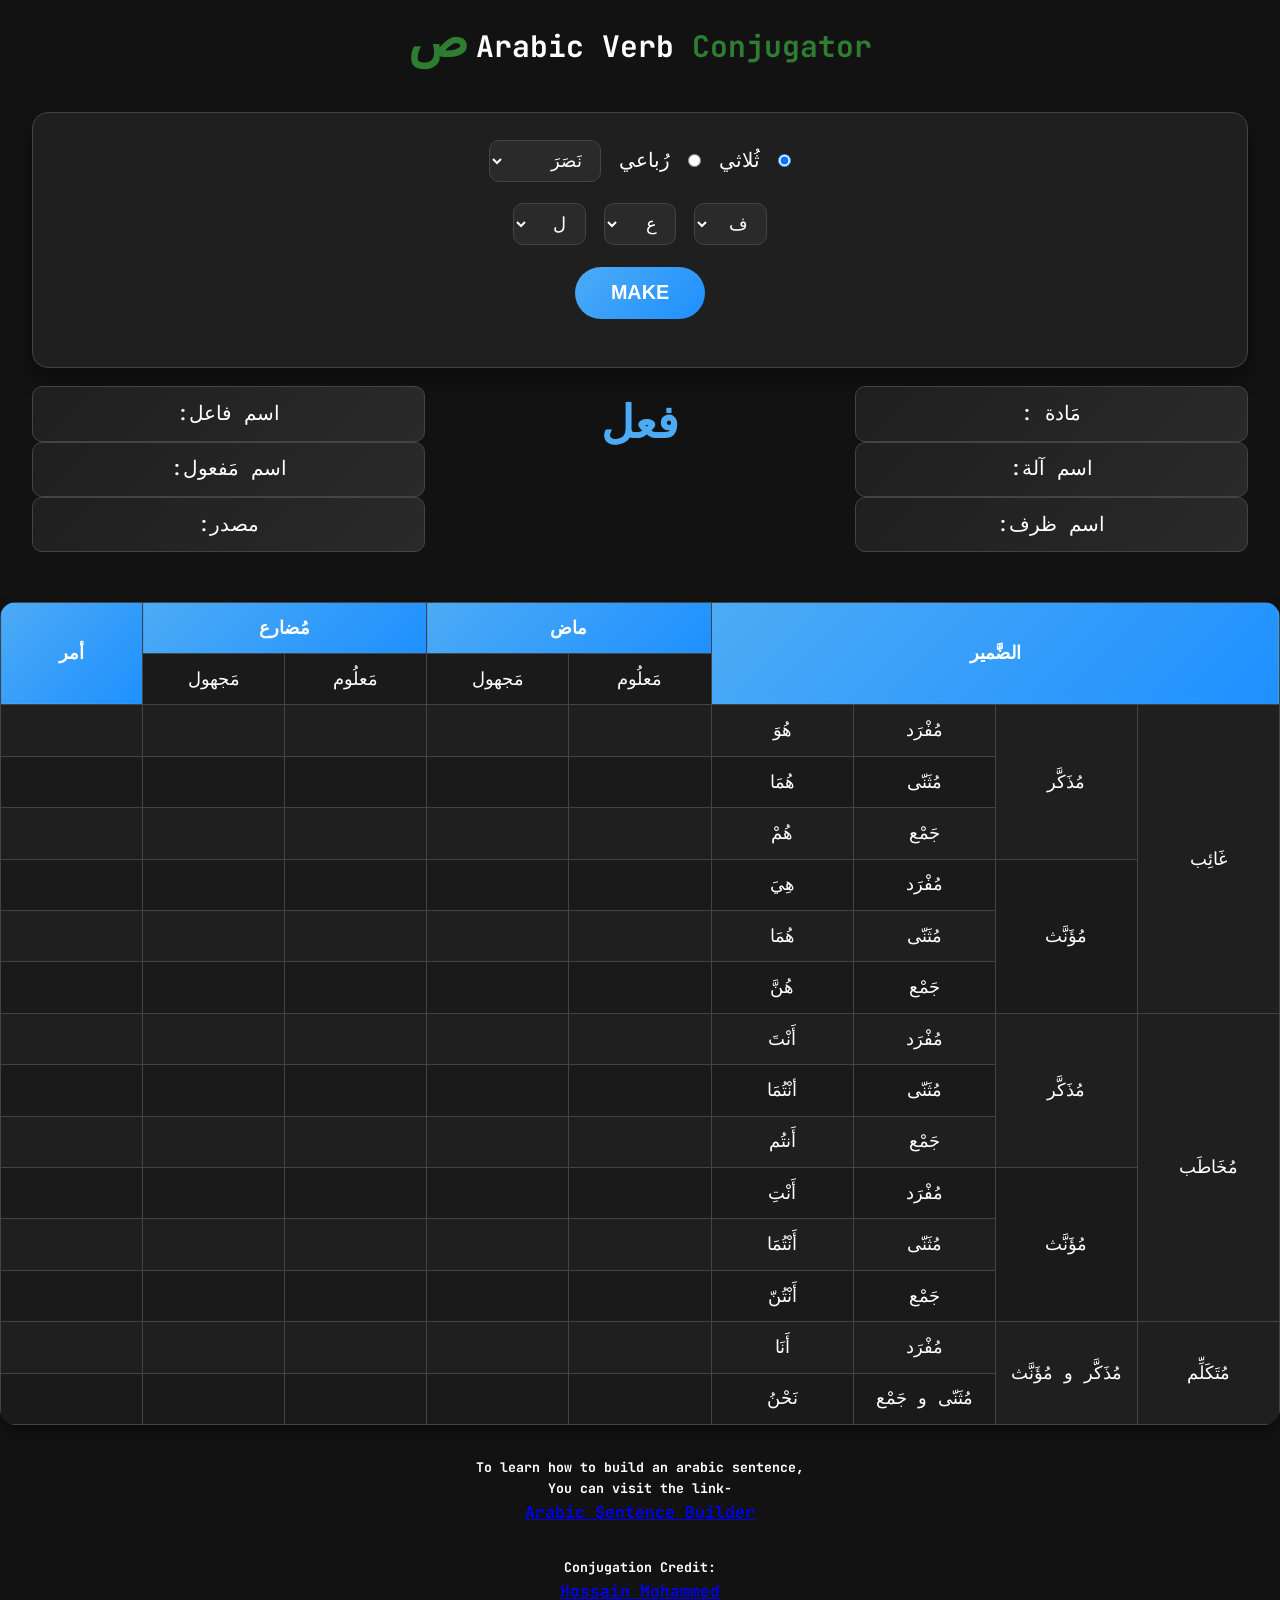
==== index.html @ 06bd31dc "Update index.html" ====
<!DOCTYPE html>
<html lang="en">
<head>
  <meta charset="UTF-8">
  <meta name="viewport" content="width=device-width, initial-scale=1.0">
    <meta name="description" content="arabic verb conjugator, automatic arabic verb conjugate">
  
  <meta name="keywords" content="Arabic Verb Conjugator">

  <title>Arabic Verb Conjugator</title>
 <link rel="preconnect" href="https://fonts.googleapis.com/">
<link rel="preconnect" href="https://fonts.gstatic.com/" crossorigin>
<link href="https://fonts.googleapis.com/css2?family=Fredericka+the+Great&amp;display=swap" rel="stylesheet">
<link rel="preconnect" href="https://fonts.googleapis.com/">
<link rel="preconnect" href="https://fonts.gstatic.com/" crossorigin>
<link href="https://fonts.googleapis.com/css2?family=Lateef:wght@200&amp;display=swap" rel="stylesheet">
  <link rel="stylesheet" href="styles.css">
  
 <script async src="https://www.googletagmanager.com/gtag/js?id=G-1FFKJJFEC2"></script>

<script>
  window.dataLayer = window.dataLayer || [];
  function gtag(){dataLayer.push(arguments);}
  gtag('js', new Date());

  gtag('config', 'G-1FFKJJFEC2');
</script>

<script async src="../pagead2.googlesyndication.com/pagead/js/ff8a0.txt?client=ca-pub-5602348121759077"
     crossorigin="anonymous"></script>
  <style>
    .sarf-icon {
  font-family: "Amiri", "Traditional Arabic", serif; /* Use a nice Arabic font */
  font-style: normal;
  font-weight: bold;
  display: inline-block;
  width: 1em;
  text-align: center;
  font-size: 50px; /* Adjust to match your fa icons */
  color: #2e7d32;  /* Optional: Sarf-themed green */
}
  </style>

</head>
<body>
<center>
    <h2><b><i class="sarf-icon">ص</i><span> Arabic Verb</span><span style="color:#2e7d32;"> Conjugator</span></b></h2><br>
  <!-- radiobutton -->
  <div class="firstsect1">
    <div class="resultdiv">
      <div>
        <!-- <h1>12</h1> -->
      </div>
      <div>
        <!--<h4 id="result"></h4>-->
      </div>
      <div>
         <!-- <h1>12</h1> -->
      </div>
      
    </div>
  <div id="firstsect">
  <div id="inputfl1" dir="rtl">
    <input type="radio" name="option" value="option3" id="option3" checked  onclick="showFields()" > ثُلاثي
    <input type="radio" name="option" value="option4" id="option4" onclick="showFields()"> رُباعي
  <!-- dropdown -->
  <select  id="dropdown">
    <option value="au">نَصَرَ</option>
    <option value="aa">فَتَحَ</option>
    <option value="ai">ضَرَبَ</option>
    <option value="ia">سَمِعَ </option>
    <option value="uu">كَرُمَ </option>
    <option value="ii">حَسِبَ</option>
    <!-- majid fe he -->
    <option value="xa">إِفْعَال</option>
    <option value="xb">تَفْعِيل</option>
    <option value="xc">مُفَاعَلَة</option>
    <option value="xd">تَفَعُّل </option>
    <option value="xe">تَفَاعُل </option>
    <option value="xf">اِفْتِعَال</option>
    <option value="xg">اِنْفِعَال</option>
    <option value="xh">اِفْعِلَال</option>
    <option value="xi">اِفْعِيلَال</option>
    <option value="xj">اِسْتِفْعَال</option>
    <option value="xk">اِفْعِيعَال</option>
    <option value="xl">اِفْعِوَّال</option>
     <!-- rubaie  -->
    <option value="va">فَعْلَلَه</option>
</select>

  </div>
 
<!-- input field -->
<div id="inputFl" dir="rtl">
  <select id="fakalima">
    <option value="ف">ف</option>
    <option value="أ">أ</option>
    <option value="ب">ب</option>
    <option value="ت">ت</option>
    <option value="ث">ث </option>
    <option value="ج">ج </option>
    <option value="ح">ح</option>
    <option value="خ">خ</option>
    <option value="د">د</option>
    <option value="ذ">ذ</option>
    <option value="ر">ر </option>
    <option value="ز">ز </option>
    <option value="س">س</option>
    <option value="ش">ش</option>
    <option value="ص">ص</option>
    <option value="ض">ض</option>
    <option value="ط">ط </option>
    <option value="ظ">ظ </option>
    <option value="ع">ع</option>
    <option value="غ">غ</option>
    <option value="ف">ف</option>
    <option value="ق">ق</option>
    <option value="ك">ك </option>
    <option value="ل">ل </option>
    <option value="م">م</option>
    <option value="ن">ن</option>
    <option value="و">و</option>
    <option value="ه">ه</option>
    <option value="ي">ي </option>
    
</select>
<select id="aynkalima" >
  <option value="ع">ع</option>
  <option value="أ">أ</option>
  <option value="ب">ب</option>
  <option value="ت">ت</option>
  <option value="ث">ث </option>
  <option value="ج">ج </option>
  <option value="ح">ح</option>
  <option value="خ">خ</option>
  <option value="د">د</option>
  <option value="ذ">ذ</option>
  <option value="ر">ر </option>
  <option value="ز">ز </option>
  <option value="س">س</option>
  <option value="ش">ش</option>
  <option value="ص">ص</option>
  <option value="ض">ض</option>
  <option value="ط">ط </option>
  <option value="ظ">ظ </option>
  <option value="ع">ع</option>
  <option value="غ">غ</option>
  <option value="ف">ف</option>
  <option value="ق">ق</option>
  <option value="ك">ك </option>
  <option value="ل">ل </option>
  <option value="م">م</option>
  <option value="ن">ن</option>
  <option value="و">و</option>
  <option value="ه">ه</option>
  <option value="ي">ي </option>
  
</select>
<select id="lamkalima" >
  <option value="ل">ل</option>
  <option value="أ">أ</option>
  <option value="ب">ب</option>
  <option value="ت">ت</option>
  <option value="ث">ث </option>
  <option value="ج">ج </option>
  <option value="ح">ح</option>
  <option value="خ">خ</option>
  <option value="د">د</option>
  <option value="ذ">ذ</option>
  <option value="ر">ر </option>
  <option value="ز">ز </option>
  <option value="س">س</option>
  <option value="ش">ش</option>
  <option value="ص">ص</option>
  <option value="ض">ض</option>
  <option value="ط">ط </option>
  <option value="ظ">ظ </option>
  <option value="ع">ع</option>
  <option value="غ">غ</option>
  <option value="ف">ف</option>
  <option value="ق">ق</option>
  <option value="ك">ك </option>
  <option value="ل">ل </option>
  <option value="م">م</option>
  <option value="ن">ن</option>
  <option value="و">و</option>
  <option value="ه">ه</option>
  <option value="ي">ي </option>
  
</select>
<select id="lam2kalima" style="display: none">
  <option value="ل">ل</option>
  <option value="أ">أ</option>
  <option value="ب">ب</option>
  <option value="ت">ت</option>
  <option value="ث">ث </option>
  <option value="ج">ج </option>
  <option value="ح">ح</option>
  <option value="خ">خ</option>
  <option value="د">د</option>
  <option value="ذ">ذ</option>
  <option value="ر">ر </option>
  <option value="ز">ز </option>
  <option value="س">س</option>
  <option value="ش">ش</option>
  <option value="ص">ص</option>
  <option value="ض">ض</option>
  <option value="ط">ط </option>
  <option value="ظ">ظ </option>
  <option value="ع">ع</option>
  <option value="غ">غ</option>
  <option value="ف">ف</option>
  <option value="ق">ق</option>
  <option value="ك">ك </option>
  <option value="ل">ل </option>
  <option value="م">م</option>
  <option value="ن">ن</option>
  <option value="و">و</option>
  <option value="ه">ه</option>
  <option value="ي">ي </option>
  
</select>
</div>
<div>
  <button id="makebtn" onclick="addNumbers()" dir="rtl">MAKE</button>
</div>
    
 <div>
   <h6 id="result"></h6>
 </div>

</div>
<div class="resultdiv"></div>
    
</div>
 
  <div class="uper-div">
    <div id="lowdiv">
      <p id="file" class="ism-file">  اسم فاعل: </p>
      <p id="maful" class="ism-file">  اسم مَفعول:  </p>
      <p id="masdar" class="ism-file">  مصدر:  </p>
   
    </div>
    <div>
     <p id="main-fial">فعل</p>
    </div>
    
    <div id="lowdiv2">
    <p id="mada" class="ism-file">  مَادة : </p>
      <p id="ismala" class="ism-file">   اسم آلة: </p>
      <p id="ismjarf" class="ism-file">  اسم  ظرف:  </p>
    </div>
    </div>
    <br>
  
  <div id="tablediv">
  <table>
    <tr>
      <th rowspan="2">أمر</th>
      <th colspan="2">مُضارع</th>
     
      <th colspan="2">ماض</th>
      
      <th id="damir" colspan="4" rowspan="2">الضَّمير</th>
     
    </tr>
    <tr>
     
      <td class="namrow">مَجهول</td>
      <td class="namrow">مَعلُوم</td>
      <td class="namrow">مَجهول</td>
      <td class="namrow">مَعلُوم</td>
    </tr>
    <tr>
      <td id="fa-57"></td>
      <td id="fa-43"></td>
      <td id="fa-29"></td>
      <td id="fa-15"></td>
      <td id="fa-1"></td>
      <td>هُوَ</td>
      <td class="adad">مُفْرَد</td>
      <td class="jins" rowspan="3">مُذَكَّر</td>
      <td class="bold-1"  rowspan="6">غَائِب</td>
    </tr>
    <tr>
      <td id="fa-58"></td>
      <td id="fa-44"></td>
      <td id="fa-30"></td>
      <td id="fa-16"></td>
      <td id="fa-2"></td>
      <td>هُمَا</td>
      <td class="adad">مُثَنّى</td>
     
    </tr>
    <tr>
      <td id="fa-59"></td>
      <td id="fa-45"></td>
      <td id="fa-31"></td>
      <td id="fa-17"></td>
      <td id="fa-3"></td>
      <td>هُمْ</td>
      <td class="adad">جَمْع</td>
      
     
    </tr>
    <tr>
      <td id="fa-60"></td>
      <td id="fa-46"></td>
      <td id="fa-32"></td>
      <td id="fa-18"></td>
      <td id="fa-4"></td>
      <td>هِيَ</td>
      <td class="adad">مُفْرَد</td>
      <td class="jins" rowspan="3">مُؤَنَّث</td>
     
    </tr>
    <tr>
      <td id="fa-61"></td>
      <td id="fa-47"></td>
      <td id="fa-33"></td>
      <td id="fa-19"></td>
      <td id="fa-5"></td>
      <td >هُمَا</td>
      <td class="adad">مُثَنّى</td>
    </tr>
    
    <tr>
      <td id="fa-62"></td>
      <td id="fa-48"></td>
      <td id="fa-34"></td>
      <td id="fa-20"></td>
      <td id="fa-6"></td>
      <td>هُنَّ</td>
      <td class="adad">جَمْع</td>
    </tr>
    
    <tr>
      <td id="fa-63"></td>
      <td id="fa-49"></td>
      <td id="fa-35"></td>
      <td id="fa-21"></td>
      <td id="fa-7"></td>
      <td>أَنْتَ</td>
      <td class="adad">مُفْرَد</td>
      <td class="jins" rowspan="3">مُذَكَّر</td>
      <td class="bold-1" rowspan="6">مُخَاطَب</td>
    </tr>
    
    <tr>
      <td id="fa-64"></td>
      <td id="fa-50"></td>
      <td id="fa-36"></td>
      <td id="fa-22"></td>
      <td id="fa-8"></td>
      <td>أنْتُمَا</td>
      <td class="adad">مُثَنّى</td>
    </tr>
    
    <tr>
      <td id="fa-65"></td>
      <td id="fa-51"></td>
      <td id="fa-37"></td>
      <td id="fa-23"></td>
      <td id="fa-9"></td>
      <td>أَنتُم</td>
      <td class="adad">جَمْع</td>
    </tr>
    
    <tr>
      <td id="fa-66"></td>
      <td id="fa-52"></td>
      <td id="fa-38"></td>
      <td id="fa-24"></td>
      <td id="fa-10"></td>
      <td>أَنْتِ</td>
      <td class="adad">مُفْرَد</td>
      <td class="jins" rowspan="3">مُؤَنَّث</td>
    </tr>
    
    <tr>
      <td id="fa-67"></td>
      <td id="fa-53"></td>
      <td id="fa-39"></td>
      <td id="fa-25"></td>
      <td id="fa-11"></td>
      <td>أَنْتُمَا</td>
      <td class="adad">مُثَنّى</td>
    </tr>
    
    <tr>
      <td id="fa-68"></td>
      <td id="fa-54"></td>
      <td id="fa-40"></td>
      <td id="fa-26"></td>
      <td id="fa-12"></td>
      <td>أَنْتُنّ</td>
      <td class="adad">جَمْع</td>
       
    </tr>
    
    <tr>
      <td id="fa-69"></td>
      <td id="fa-55"></td>
      <td id="fa-41"></td>
      <td id="fa-27"></td>
      <td id="fa-13"></td>
      <td>أَنَا</td>
      <td class="adad">مُفْرَد</td>
      <td class="jins" rowspan="2">مُذَكَّر و مُؤَنَّث</td>
      <td class="bold-1" rowspan="2">مُتَكَلِّم</td>
    </tr>
    <tr>
      <td id="fa-70"></td>
      <td id="fa-56"></td>
      <td id="fa-42"></td>
      <td id="fa-28"></td>
      <td id="fa-14"></td>
      <td>نَحْنُ</td>
      <td class="adad">مُثَنّى و جَمْع</td>  
    </tr> 
  </table>
</div>
<br>
  
<script src="arabic_conju.js"></script>

<h6>To learn how to build an arabic sentence,<br>You can visit the link-</h6>
<a href="https://arabic-sentence-builder.vercel.app" target="_blank"><h5>Arabic Sentence Builder</h5></a><br>
<h6>Conjugation Credit:</h6><a href="https://dictionary-bd.com/vcindex.html" target="_blank"><h5> Hossain Mohammed</h5></a>
<br>
</center>
</body>
  
</html>
---- styles.css ----
/* =========================
   GOOGLE FONT
========================= */
@import url('https://fonts.googleapis.com/css2?family=JetBrains+Mono:wght@400;600;700&display=swap');

/* =========================
   ROOT VARIABLES
========================= */
:root {
  --bg-main: #121212;
  --bg-card: #1f1f1f;
  --bg-soft: #2a2a2a;
  --text-main: #ffffff;
  --text-soft: #cfcfcf;
  --blue-1: #4dabf5;
  --blue-2: #1e90ff;
  --border: #444;
  --row-alt: #1a1a1a;
  --hover-row: #333;
  --font-main: 'JetBrains Mono', monospace;
}

/* =========================
   RESET
========================= */
*, *::before, *::after {
  box-sizing: border-box;
  margin: 0;
  padding: 0;
}

/* =========================
   BASE
========================= */
html { font-size: 18px; }
body {
  font-family: var(--font-main);
  background: var(--bg-main);
  color: var(--text-main);
  font-size: 1.1rem;
  line-height: 1.6;
  width: 100%;
  overflow-x: hidden;
}

/* =========================
   HEADER
========================= */
#heading {
  text-align: center;
  font-size: 2.4rem;
  margin: 1.8rem 0;
  background: linear-gradient(90deg, var(--blue-1), var(--blue-2));
  -webkit-background-clip: text;
  -webkit-text-fill-color: transparent;
  font-weight: bold;
}

/* =========================
   FORM CARD
========================= */
#firstsect {
  background: var(--bg-card);
  padding: 1.5rem;
  border-radius: 16px;
  border: 1px solid var(--border);
  box-shadow: 0 10px 20px rgba(0,0,0,0.4);
  display: grid;
  gap: 1.2rem;
  width: 95%;
  margin: auto;
}

/* =========================
   FLEX INPUTS
========================= */
#inputfl1,
#inputFl {
  display: flex;
  flex-wrap: wrap;
  gap: 1rem;
  justify-content: center;
  align-items: center;
}

/* =========================
   INPUTS
========================= */
select,
input[type="radio"],
input[type="text"] {
  background: var(--bg-soft);
  color: var(--text-main);
  border: 1px solid var(--border);
  border-radius: 10px;
  padding: 0.5rem 0.8rem;
  font-size: 1rem;
}

/* =========================
   BUTTON
========================= */
#makebtn {
  background: linear-gradient(135deg, var(--blue-1), var(--blue-2));
  color: #ffffff;
  border: none;
  border-radius: 30px;
  padding: 0.8rem 2rem;
  font-size: 1.1rem;
  font-weight: bold;
  cursor: pointer;
  display: block;
  margin: auto;
}

/* =========================
   MAIN VERB SECTION
========================= */
#main-fial {
  font-size: 2.5rem;
  text-align: center;
  color: var(--blue-1);
  font-weight: bold;
}

.uper-div {
  margin-top: 1rem;
  display: grid;
  grid-template-columns: repeat(auto-fit, minmax(220px, 1fr));
  gap: 1rem;
  width: 95%;
  margin-left: auto;
  margin-right: auto;
}

.ism-file {
  background: linear-gradient(135deg, var(--bg-card), var(--bg-soft));
  border: 1px solid var(--border);
  border-radius: 10px;
  padding: 0.6rem;
  direction: rtl;
  text-align: center;
  font-size: 1.1rem;
}

/* =========================
   TABLE SECTION
========================= */
#tablediv {
  width: 100%;
  margin-top: 1rem;
  border-radius: 16px;      /* rounded corners for table container */
  overflow: hidden;          /* clip table corners */
  box-shadow: 0 6px 12px rgba(0,0,0,0.4);
  background: var(--bg-card);
}

/* -------- TABLE STYLING -------- */
table {
  width: 100%;
  border-collapse: collapse;
  font-size: 1rem;
  table-layout: fixed;       /* evenly spaced columns */
}

th, td {
  padding: 0.6rem 0.8rem;
  text-align: center;
  border: 1px solid var(--border);
  white-space: nowrap;
  overflow: hidden;
  text-overflow: ellipsis;
}

th {
  background: linear-gradient(135deg, var(--blue-1), var(--blue-2));
  color: #fff;
  font-weight: bold;
}

tr:nth-child(even) { background: var(--row-alt); }
tr:hover { background: var(--hover-row); }

/* =========================
   MOBILE ADAPTATION
========================= */
@media (max-width: 768px) {
  #tablediv {
    width: 100%;
    border-radius: 10px;    /* slightly smaller corners for mobile */
  }

  table {
    width: max-content;
    zoom: 0.65;             /* shrink to fit screen */
  }
}
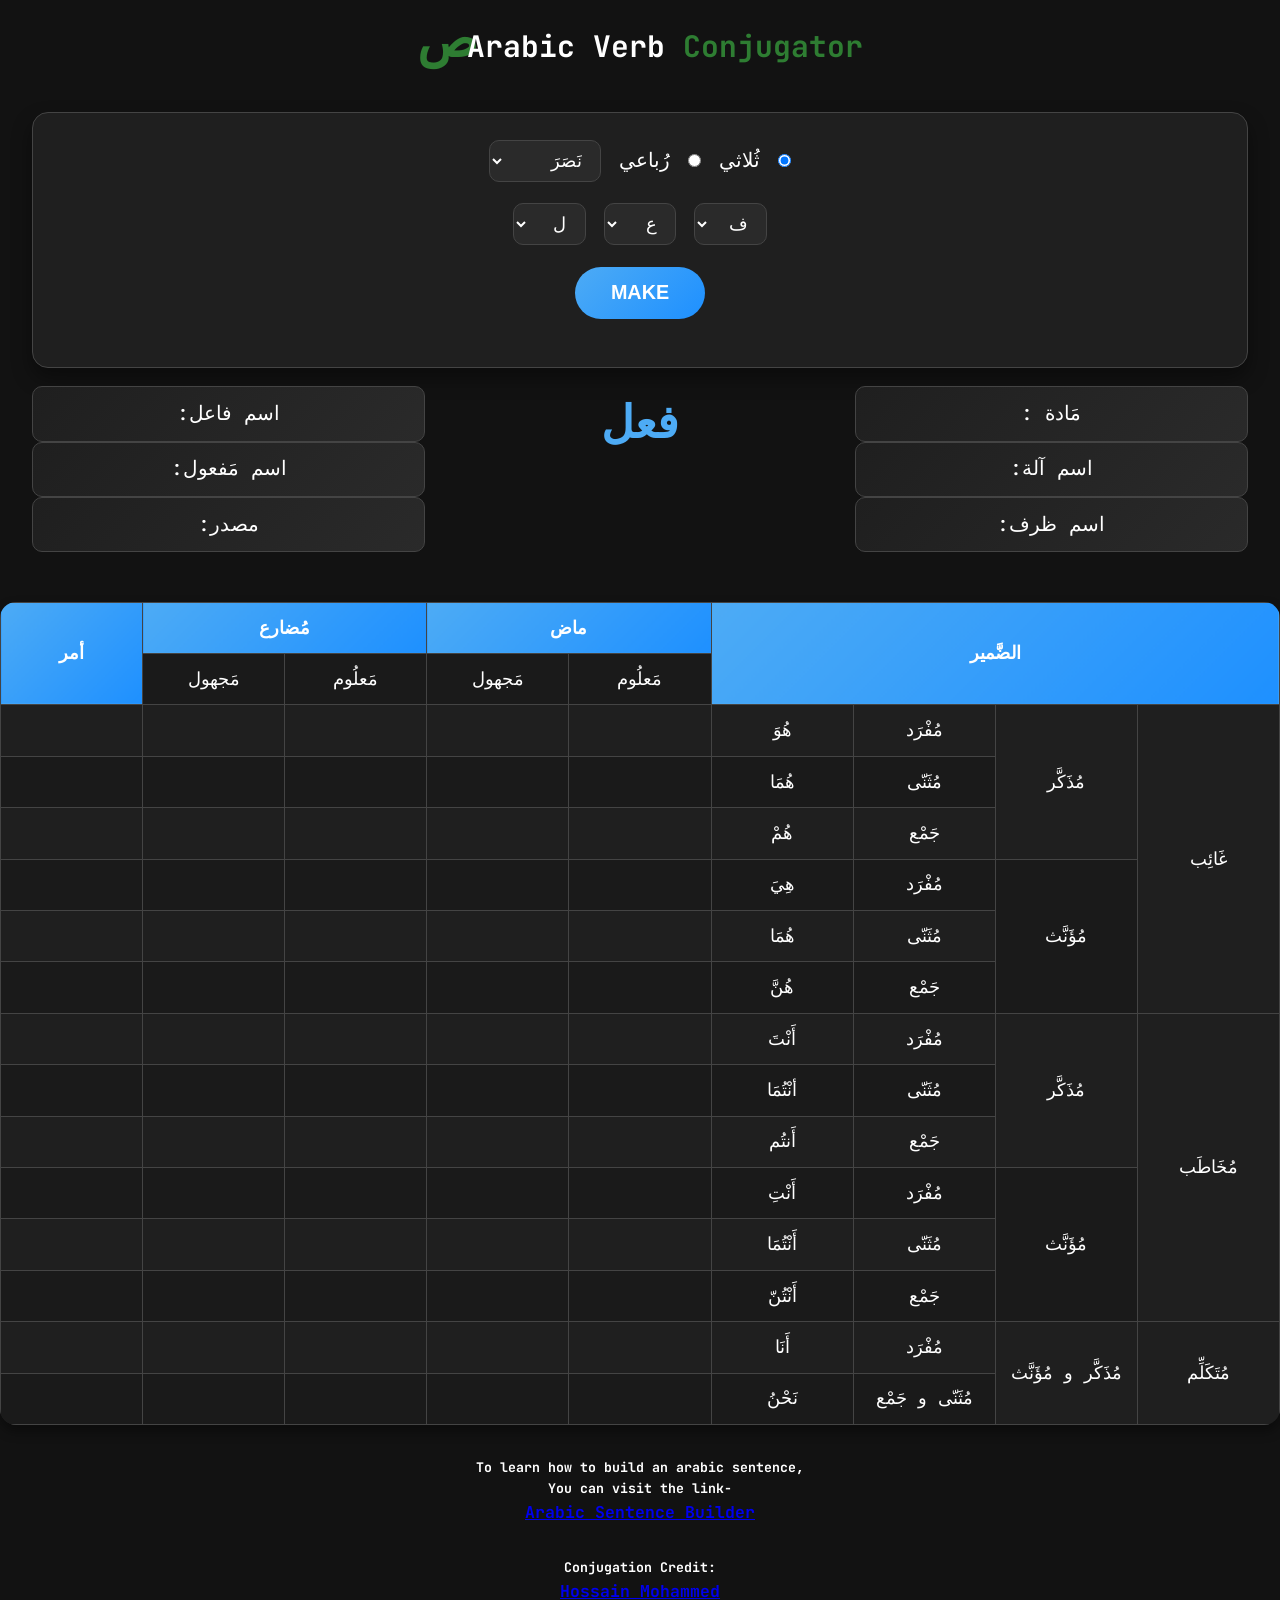
==== commit c5a0111b: "Update index.html" ====
--- a/index.html
+++ b/index.html
@@ -44,7 +44,7 @@
 </head>
 <body>
 <center>
-    <h2><b><i class="sarf-icon">ص</i><span> Arabic Verb</span><span style="color:#2e7d32;"> Conjugator</span></b></h2><br>
+    <h2><b><i class="sarf-icon">ص</i></b><strong>Arabic Verb<span style="color:#2e7d32;"> Conjugator</span></strong></h2><br>
   <!-- radiobutton -->
   <div class="firstsect1">
     <div class="resultdiv">
@@ -432,3 +432,4 @@
 </body>
   
 </html>
+
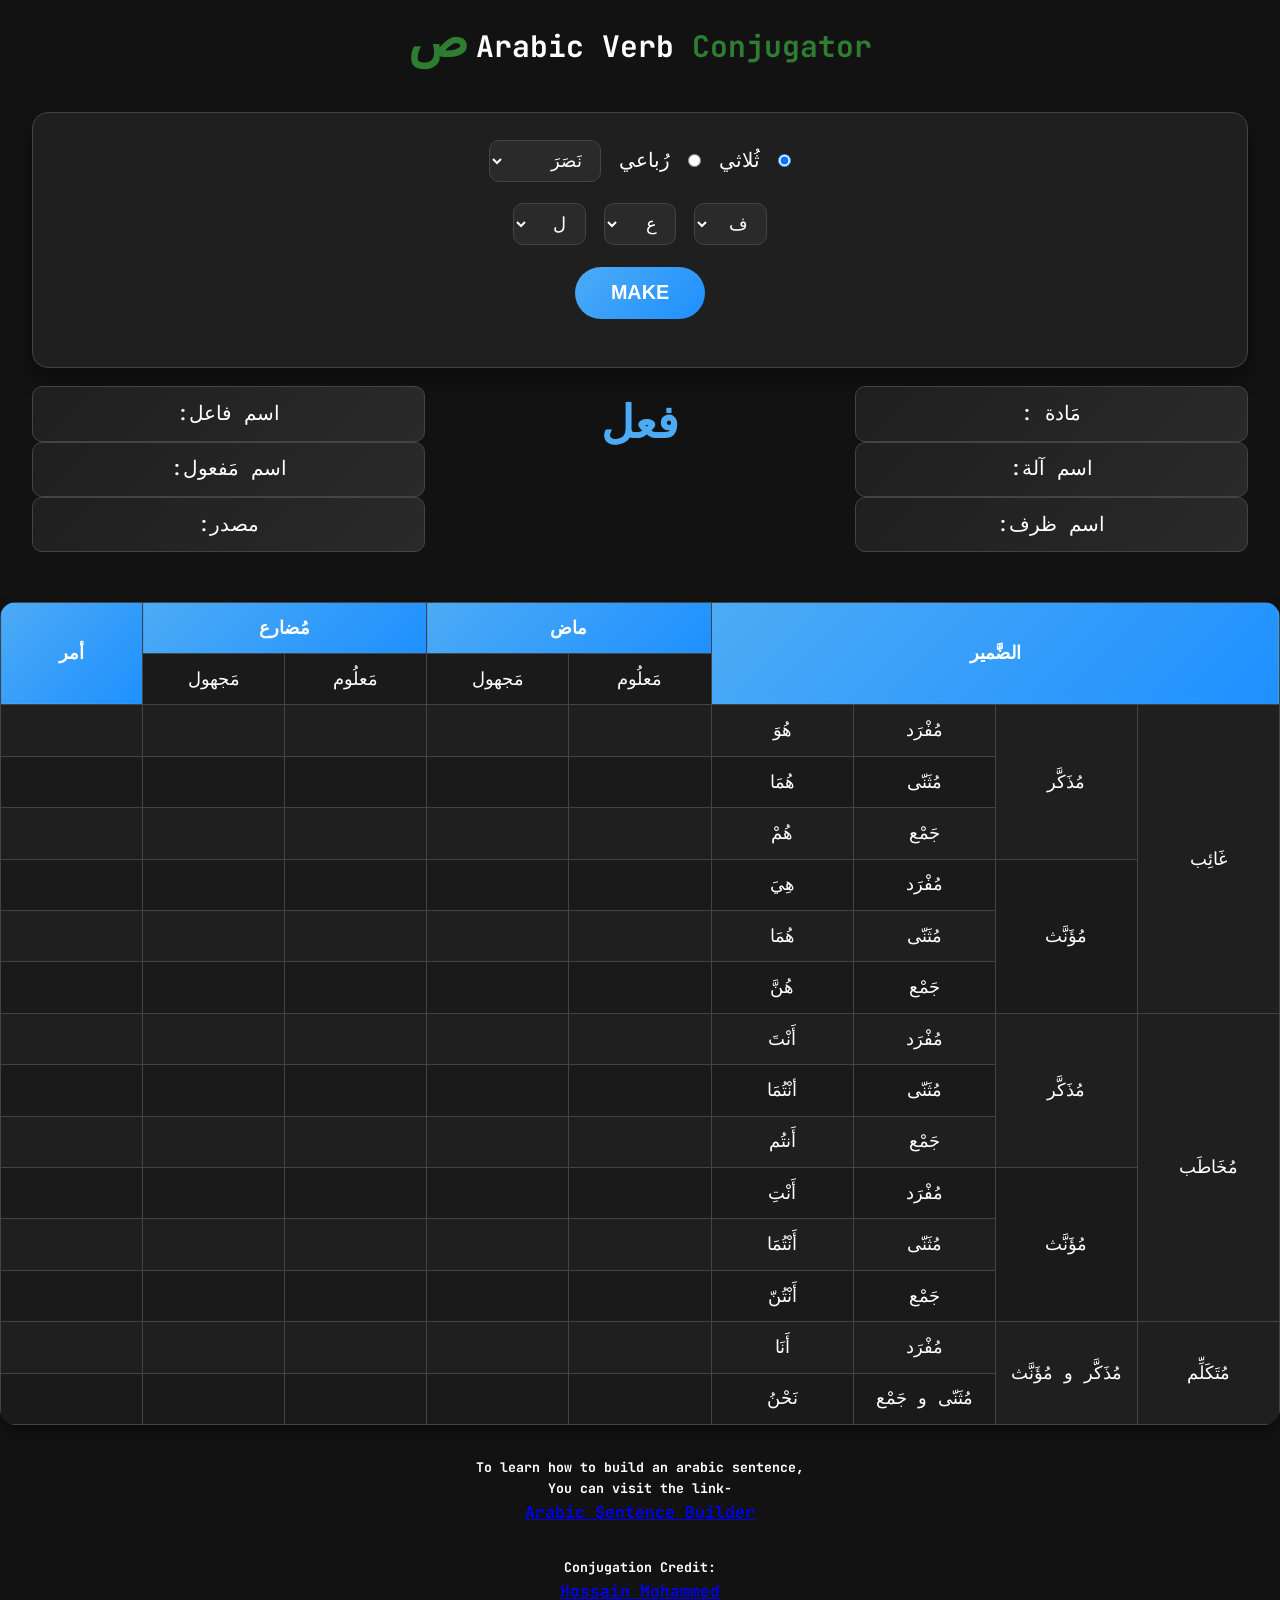
==== commit b8ae3c17: "Update index.html" ====
--- a/index.html
+++ b/index.html
@@ -44,7 +44,7 @@
 </head>
 <body>
 <center>
-    <h2><b><i class="sarf-icon">ص</i></b><strong>Arabic Verb<span style="color:#2e7d32;"> Conjugator</span></strong></h2><br>
+    <h2><b><i class="sarf-icon">ص </i></b><strong> Arabic Verb<span style="color:#2e7d32;"> Conjugator</span></strong></h2><br>
   <!-- radiobutton -->
   <div class="firstsect1">
     <div class="resultdiv">
@@ -433,3 +433,4 @@
   
 </html>
 
+
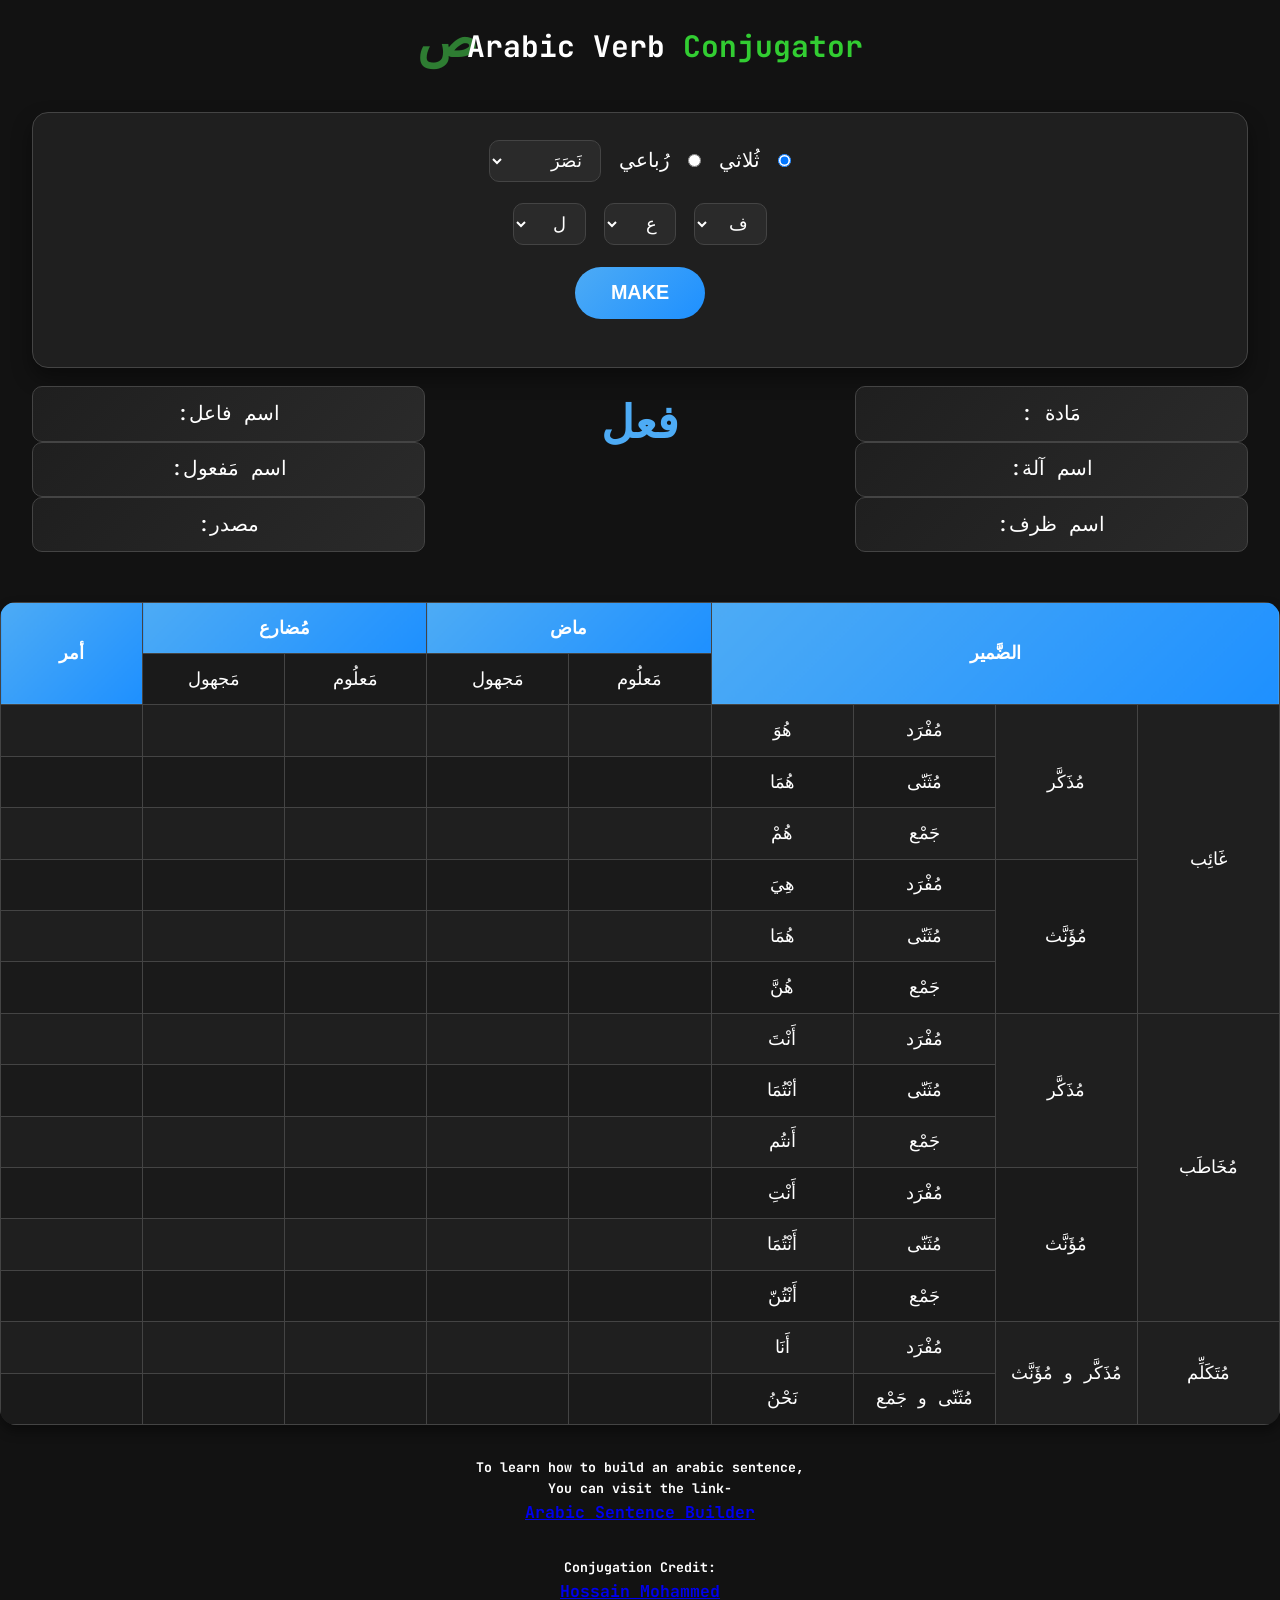
==== commit 10850aea: "Update index.html" ====
--- a/index.html
+++ b/index.html
@@ -44,7 +44,7 @@
 </head>
 <body>
 <center>
-    <h2><b><i class="sarf-icon">ص </i></b><strong> Arabic Verb<span style="color:#2e7d32;"> Conjugator</span></strong></h2><br>
+    <h2><b><i class="sarf-icon">ص </i>Arabic Verb</b><strong style="color:limegreen;"> Conjugator</strong></h2><br>
   <!-- radiobutton -->
   <div class="firstsect1">
     <div class="resultdiv">
@@ -434,3 +434,5 @@
 </html>
 
 
+
+
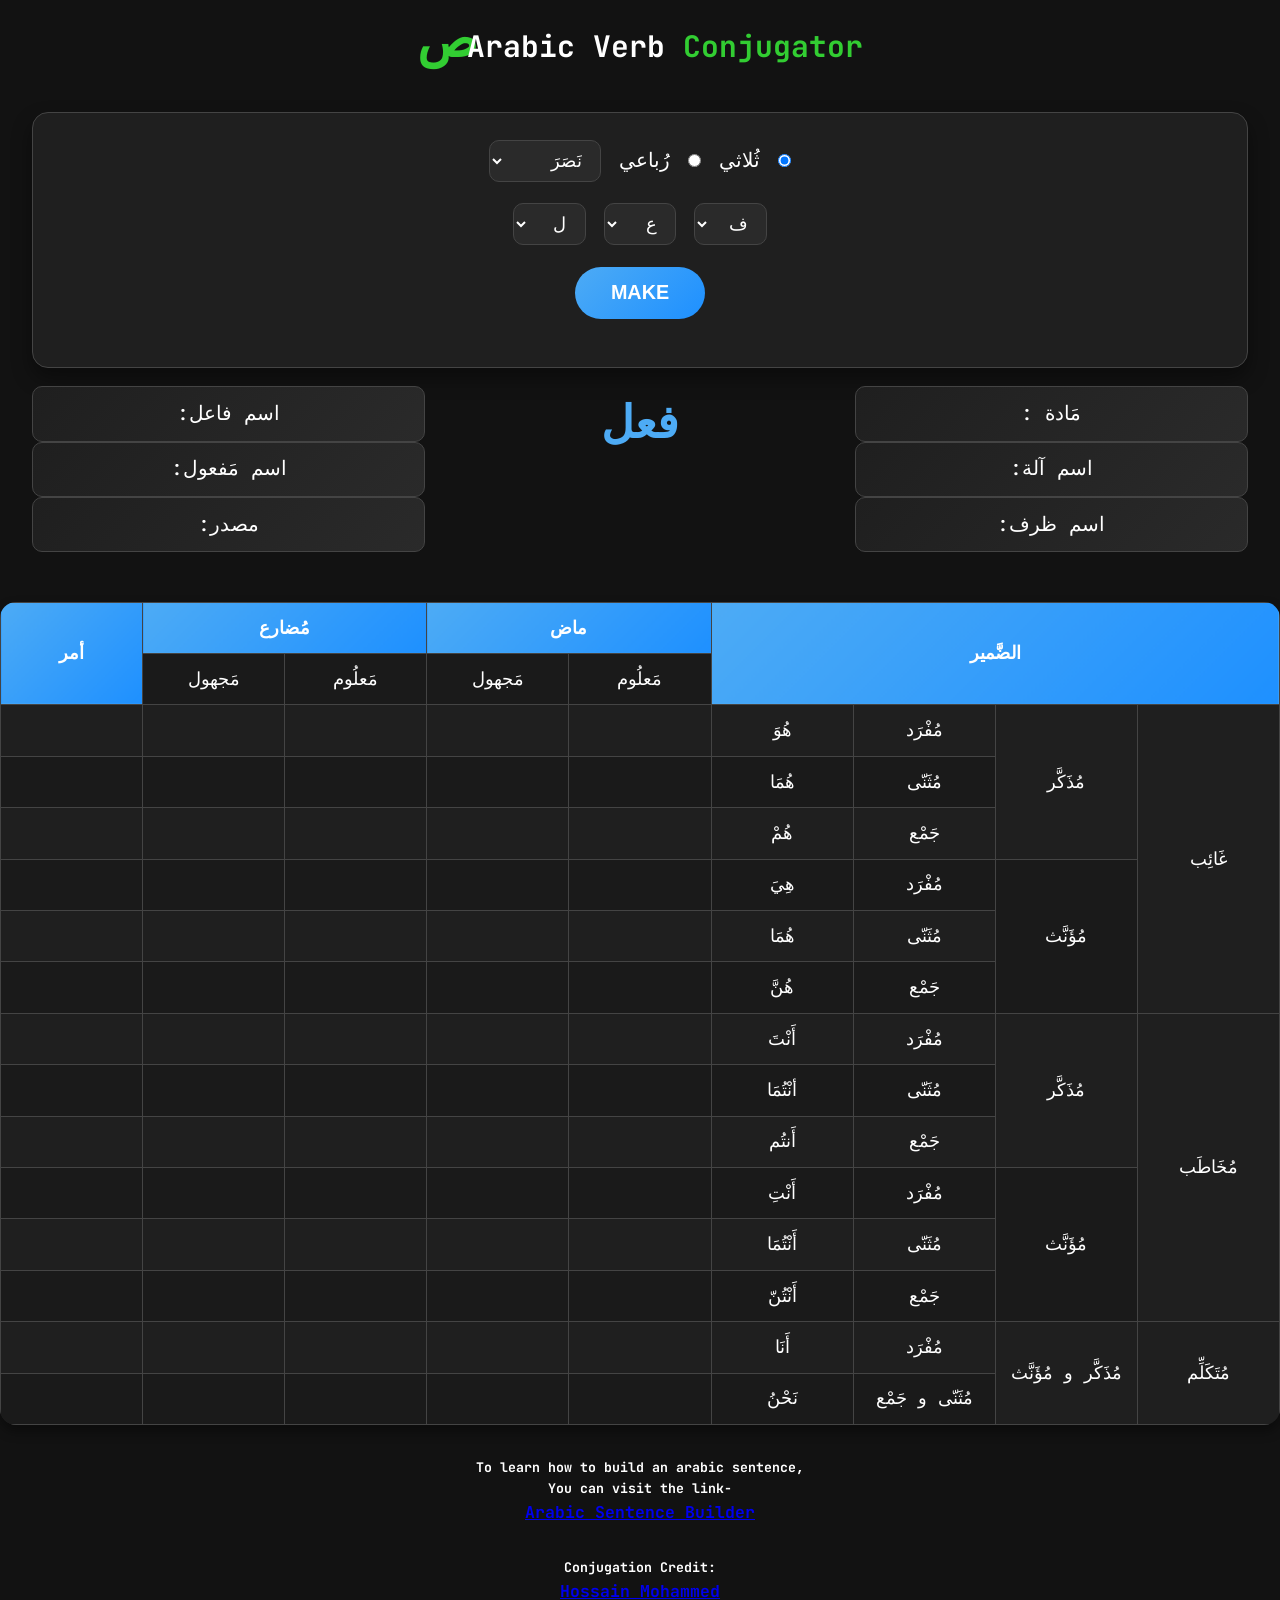
==== commit 4639c0c4: "Update index.html" ====
--- a/index.html
+++ b/index.html
@@ -37,7 +37,7 @@
   width: 1em;
   text-align: center;
   font-size: 50px; /* Adjust to match your fa icons */
-  color: #2e7d32;  /* Optional: Sarf-themed green */
+  color: limegreen;  /* Optional: Sarf-themed green */
 }
   </style>
 
@@ -436,3 +436,4 @@
 
 
 
+
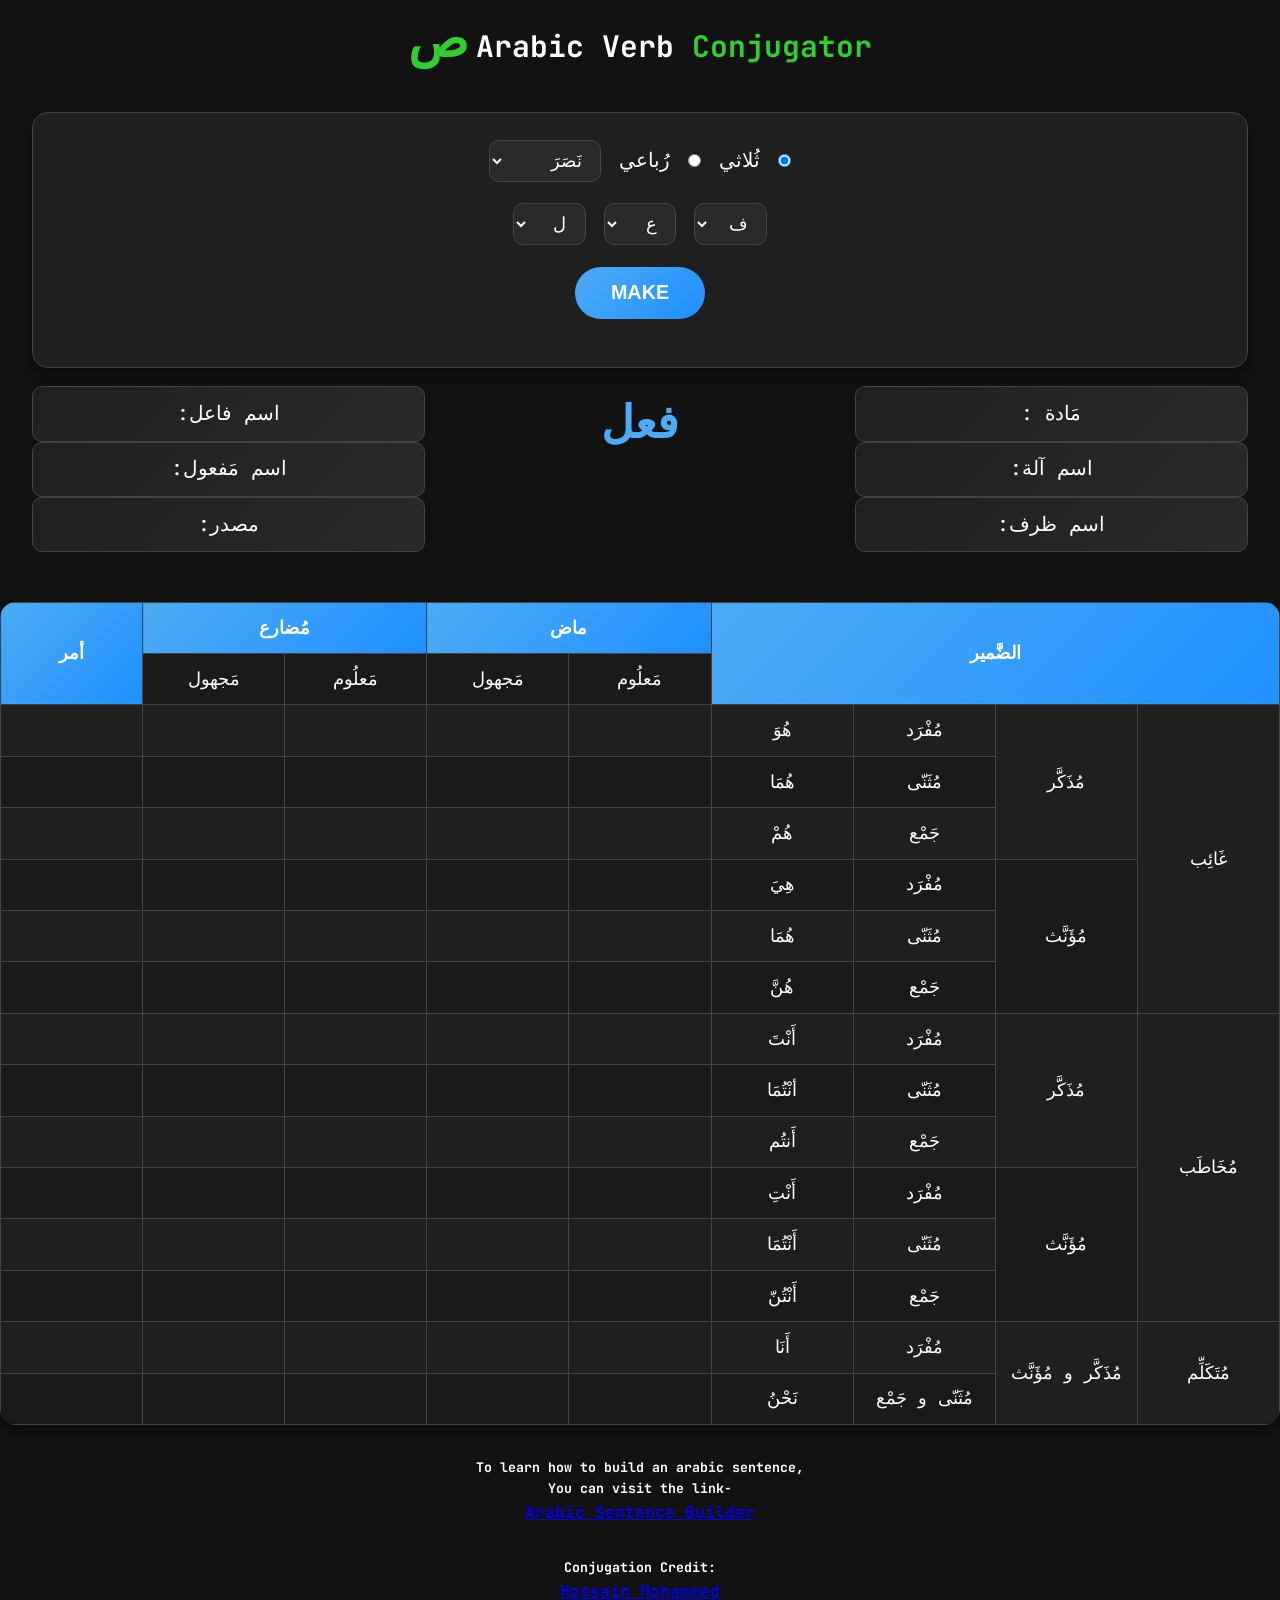
==== commit c946d64a: "Update index.html" ====
--- a/index.html
+++ b/index.html
@@ -44,7 +44,7 @@
 </head>
 <body>
 <center>
-    <h2><b><i class="sarf-icon">ص </i>Arabic Verb</b><strong style="color:limegreen;"> Conjugator</strong></h2><br>
+    <h2><b><i class="sarf-icon">ص </i> Arabic Verb</b><strong style="color:limegreen;"> Conjugator</strong></h2><br>
   <!-- radiobutton -->
   <div class="firstsect1">
     <div class="resultdiv">
@@ -437,3 +437,4 @@
 
 
 
+
